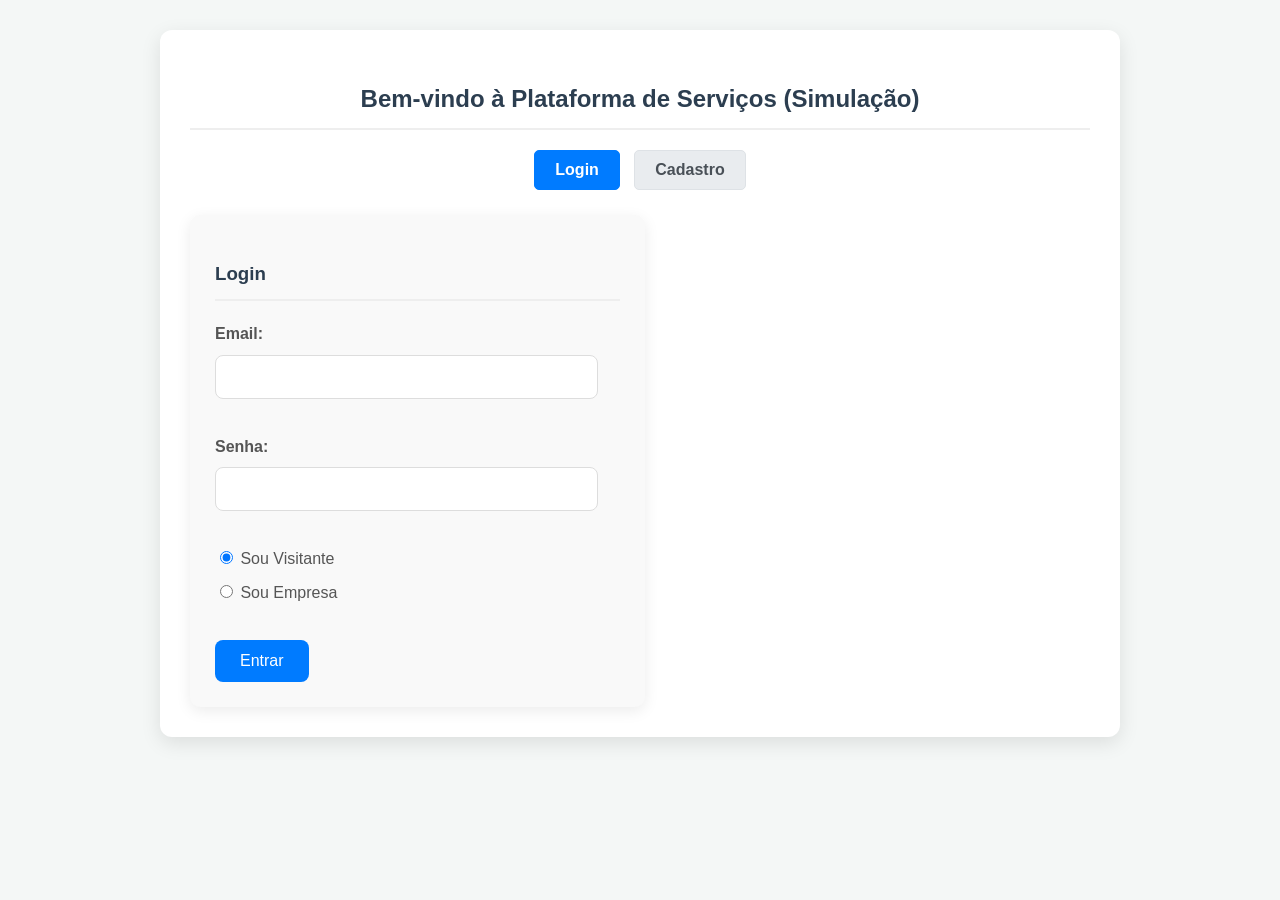
==== src/main/resources/static/index.html @ d0fb4146 "Initial commit: Anotaai System" ====
<!DOCTYPE html>
<html lang="pt-BR">
<head>
    <meta charset="UTF-8">
    <meta name="viewport" content="width=device-width, initial-scale=1.0">
    <title>Plataforma de Serviços (Simulação)</title>
    <link href="css/style2.css" rel="stylesheet" title="Estilos padrão">
</head>
<body>
<div id="authContainer" class="container">
    <h2>Bem-vindo à Plataforma de Serviços (Simulação)</h2>
    <div class="form-toggle">
        <button id="loginBtn" class="active" onclick="showForm('login')">Login</button>
        <button id="registerBtn" onclick="showForm('register')">Cadastro</button>
    </div>

    <div id="loginForm" class="form active">
        <h3>Login</h3>
        <div class="form-group">
            <label for="loginEmail">Email:</label>
            <input type="email" id="loginEmail" required>
        </div>
        <div class="form-group">
            <label for="loginSenha">Senha:</label>
            <input type="password" id="loginSenha" required>
        </div>
        <div class="form-group radio-group">
            <label><input type="radio" name="tipoLogin" value="visitante" checked> Sou Visitante</label>
            <label><input type="radio" name="tipoLogin" value="empresa"> Sou Empresa</label>
        </div>
        <button onclick="fazerLogin()">Entrar</button>
    </div>

    <div id="registerForm" class="form">
        <h3>Cadastro</h3>
        <div class="form-group">
            <label for="nome">Nome:</label>
            <input type="text" id="nome" required>
        </div>
        <div class="form-group">
            <label for="email">Email:</label>
            <input type="email" id="email" required>
        </div>
        <div class="form-group">
            <label for="senha">Senha:</label>
            <input type="password" id="senha" required>
        </div>
        <div class="form-group">
            <label for="confirmarSenha">Confirmar Senha:</label>
            <input type="password" id="confirmarSenha" required>
        </div>
        <div class="form-group radio-group">
            <label><input type="radio" name="tipoCadastro" value="visitante" checked onchange="toggleEmpresaCampos(false)"> Sou Visitante</label>
            <label><input type="radio" name="tipoCadastro" value="empresa" onchange="toggleEmpresaCampos(true)"> Sou Empresa</label>
        </div>
        <div id="empresaCampos" style="display: none;">
            <h4>Dados da Empresa</h4>
            <div class="form-group">
                <label for="nomeEmpresa">Nome da Empresa:</label>
                <input type="text" id="nomeEmpresa">
            </div>
            <div class="form-group">
                <label for="localizacao">Localização:</label>
                <input type="text" id="localizacao">
            </div>
            <div class="form-group">
                <label for="cadastroCNPJ">CNPJ:</label>
                <input type="text" id="cadastroCNPJ">
            </div>
            <div class="form-group">
                <label for="categoriaEmpresa">Categoria:</label>
                <select id="categoriaEmpresa">
                    <option value="">Selecione uma Categoria</option>
                    <option value="Construção">Construção</option>
                    <option value="Reformas">Reformas</option>
                    <option value="Elétrica">Elétrica</option>
                    <option value="Hidráulica">Hidráulica</option>
                    <option value="Pintura">Pintura</option>
                    <option value="Jardinagem">Jardinagem</option>
                    <option value="Limpeza">Limpeza</option>
                    <option value="Segurança">Segurança</option>
                    <option value="Informática">Informática</option>
                    <option value="Design">Design</option>
                    <option value="Consultoria">Consultoria</option>
                    <option value="Eventos">Eventos</option>
                    <option value="Automotivo">Automotivo</option>
                    <option value="Saúde e Bem-estar">Saúde e Bem-estar</option>
                    <option value="Educação">Educação</option>
                    <option value="Alimentos e Bebidas">Alimentos e Bebidas</option>
                    <option value="Moda e Beleza">Moda e Beleza</option>
                    <option value="Outros">Outros</option>
                </select>
            </div>
        </div>
        <button onclick="fazerCadastro()">Cadastrar</button>
    </div>
</div>

<div id="visitanteContainer" class="container" style="display: none;">
    <div class="dashboard-header">
        <h2 id="visitanteDashboardTitle">Dashboard do Visitante</h2>
        <button onclick="logout()">Sair</button>
    </div>
    <div class="dashboard-nav">
        <button class="active" onclick="showPage('exploreCompanies')">Explorar Empresas</button>
        <button onclick="showPage('visitorProfile')">Meu Perfil</button>
        <button onclick="showPage('visitorServicePublications')">Minhas Publicações de Serviço</button>
        <button onclick="showPage('visitorChats')">Meus Chats</button>
    </div>

    <div id="exploreCompanies" class="profile-page active">
        <h3>Explorar Empresas</h3>
        <div class="filter-section">
            <label for="filtroCategoria">Filtrar por Categoria:</label>
            <select id="filtroCategoria" onchange="filtrarEmpresas()">
                <option value="">Todas as Categorias</option>
                <option value="Construção">Construção</option>
                <option value="Reformas">Reformas</option>
                <option value="Elétrica">Elétrica</option>
                <option value="Hidráulica">Hidráulica</option>
                <option value="Pintura">Pintura</option>
                <option value="Jardinagem">Jardinagem</option>
                <option value="Limpeza">Limpeza</option>
                <option value="Segurança">Segurança</option>
                <option value="Informática">Informática</option>
                <option value="Design">Design</option>
                <option value="Consultoria">Consultoria</option>
                <option value="Eventos">Eventos</option>
                <option value="Automotivo">Automotivo</option>
                <option value="Saúde e Bem-estar">Saúde e Bem-estar</option>
                <option value="Educação">Educação</option>
                <option value="Alimentos e Bebidas">Alimentos e Bebidas</option>
                <option value="Moda e Beleza">Moda e Beleza</option>
                <option value="Outros">Outros</option>
            </select>
        </div>
        <div id="listaEmpresas">
        </div>
    </div>

    <div id="visitorProfile" class="profile-page">
        <h3>Meu Perfil</h3>
        <div class="profile-info">
            <img id="profileVisitorImage" class="profile-image-display" src="" alt="Foto de Perfil">
            <div class="form-group">
                <label for="uploadVisitorImage">Alterar Foto de Perfil:</label>
                <input type="file" id="uploadVisitorImage" accept="image/*" onchange="handleProfileImageUpload('uploadVisitorImage', 'profileVisitorImage', 'visitor')">
            </div>
            <p><strong>ID de Visitante:</strong> <span id="profileVisitorId"></span></p>
            <p><strong>Email:</strong> <span id="profileVisitorEmail"></span></p>
            <div class="form-group">
                <label for="editarNomeVisitante">Nome:</label>
                <input type="text" id="editarNomeVisitante">
            </div>
        </div>
        <button onclick="salvarVisitante()">Salvar Alterações</button>
    </div>

    <div id="visitorServicePublications" class="profile-page publications-section">
        <h3>Minhas Publicações de Serviço</h3>
        <button id="addPublicationBtn" onclick="openAddPublicationModal()">Adicionar Nova Publicação</button>
        <div id="visitorPublications">
        </div>
    </div>

    <div id="visitorChats" class="profile-page">
        <h3>Meus Chats</h3>
        <ul id="visitorChatList" class="chat-list">
        </ul>
    </div>
</div>

<div id="empresaContainer" class="container" style="display: none;">
    <div class="dashboard-header">
        <h2 id="empresaDashboardTitle">Dashboard da Empresa</h2>
        <button onclick="logout()">Sair</button>
    </div>
    <div class="dashboard-nav">
        <button class="active" onclick="showPage('companyProfile')">Meu Perfil da Empresa</button>
        <button onclick="showPage('companyServicePublications')">Minhas Publicações de Serviço</button>
        <button onclick="showPage('companyAllVisitorPublications')">Publicações de Visitantes</button>
        <button onclick="showPage('companyChats')">Meus Chats</button>
    </div>

    <div id="companyProfile" class="profile-page active">
        <h3>Meu Perfil da Empresa</h3>
        <div class="profile-info">
            <img id="profileCompanyProfileImage" class="profile-image-display" src="" alt="Foto de Perfil da Empresa">
            <div class="form-group">
                <label for="uploadCompanyProfileImage">Alterar Foto de Perfil:</label>
                <input type="file" id="uploadCompanyProfileImage" accept="image/*" onchange="handleProfileImageUpload('uploadCompanyProfileImage', 'profileCompanyProfileImage', 'company')">
            </div>
            <p><strong>ID da Empresa:</strong> <span id="profileCompanyId"></span></p>
            <p><strong>Email:</strong> <span id="profileCompanyEmail"></span></p>
            <div class="form-group">
                <label for="editarNomeEmpresa">Nome da Empresa:</label>
                <input type="text" id="editarNomeEmpresa">
            </div>
            <div class="form-group">
                <label for="editarLocalizacaoEmpresa">Localização:</label>
                <input type="text" id="editarLocalizacaoEmpresa">
            </div>
            <div class="form-group">
                <label for="editarCategoriaEmpresa">Categoria:</label>
                <select id="editarCategoriaEmpresa">
                    <option value="Construção">Construção</option>
                    <option value="Reformas">Reformas</option>
                    <option value="Elétrica">Elétrica</option>
                    <option value="Hidráulica">Hidráulica</option>
                    <option value="Pintura">Pintura</option>
                    <option value="Jardinagem">Jardinagem</option>
                    <option value="Limpeza">Limpeza</option>
                    <option value="Segurança">Segurança</option>
                    <option value="Informática">Informática</option>
                    <option value="Design">Design</option>
                    <option value="Consultoria">Consultoria</option>
                    <option value="Eventos">Eventos</option>
                    <option value="Automotivo">Automotivo</option>
                    <option value="Saúde e Bem-estar">Saúde e Bem-estar</option>
                    <option value="Educação">Educação</option>
                    <option value="Alimentos e Bebidas">Alimentos e Bebidas</option>
                    <option value="Moda e Beleza">Moda e Beleza</option>
                    <option value="Outros">Outros</option>
                </select>
            </div>
            <div class="form-group">
                <label for="descricaoEmpresa">Descrição:</label>
                <textarea id="descricaoEmpresa" rows="4" placeholder="Fale sobre sua empresa e os serviços que oferece..."></textarea>
            </div>
            <div class="form-group">
                <p><strong>Visualizações do Perfil:</strong> <span id="companyViewsCount">0</span></p>
            </div>
            <div class="form-group">
                <label for="imagensEmpresa">Imagens do Perfil (múltiplas):</label>
                <input type="file" id="imagensEmpresa" accept="image/*" multiple onchange="mostrarImagensEmpresa()">
                <div id="previewImagensEmpresa" class="image-gallery"></div>
            </div>
        </div>
        <button onclick="salvarEmpresa()">Salvar Alterações</button>
    </div>

    <div id="companyServicePublications" class="profile-page publications-section">
        <h3>Minhas Publicações de Serviço</h3>
        <button id="addCompanyPublicationBtn" onclick="openAddCompanyPublicationModal()">Adicionar Nova Publicação</button>
        <div id="companyPublications">
        </div>
    </div>

    <div id="companyAllVisitorPublications" class="profile-page publications-section">
        <h3>Publicações de Visitantes</h3>
        <div id="allVisitorPublicationsList">
            <p>Nenhuma publicação de visitante para exibir.</p>
        </div>
    </div>

    <div id="companyChats" class="profile-page">
        <h3>Meus Chats</h3>
        <ul id="companyChatList" class="chat-list">
        </ul>
    </div>
</div>

<div id="addPublicationModal" class="modal">
    <div class="modal-content">
        <span class="close-modal" onclick="closeModal('addPublicationModal')">&times;</span>
        <h3>Adicionar Nova Publicação de Serviço</h3>
        <div class="form-group">
            <label for="pubTitulo">Título:</label>
            <input type="text" id="pubTitulo" required>
        </div>
        <div class="form-group">
            <label for="pubDescricao">Descrição:</label>
            <textarea id="pubDescricao" rows="5" required></textarea>
        </div>
        <div class="form-group">
            <label for="pubImagens">Imagens (múltiplas):</label>
            <input type="file" id="pubImagens" accept="image/*" multiple onchange="mostrarImagensPublicacao()">
            <div id="previewPubImagens" class="image-gallery"></div>
        </div>
        <button onclick="adicionarPublicacao()">Publicar</button>
    </div>
</div>

<div id="addCompanyPublicationModal" class="modal">
    <div class="modal-content">
        <span class="close-modal" onclick="closeModal('addCompanyPublicationModal')">&times;</span>
        <h3>Adicionar Nova Publicação de Serviço (Empresa)</h3>
        <div class="form-group">
            <label for="companyPubTitulo">Título:</label>
            <input type="text" id="companyPubTitulo" required>
        </div>
        <div class="form-group">
            <label for="companyPubDescricao">Descrição:</label>
            <textarea id="companyPubDescricao" rows="5" required></textarea>
        </div>
        <div class="form-group">
            <label for="companyPubImagens">Imagens (múltiplas):</label>
            <input type="file" id="companyPubImagens" accept="image/*" multiple onchange="mostrarImagensCompanyPublication()">
            <div id="previewCompanyPubImagens" class="image-gallery"></div>
        </div>
        <button onclick="adicionarCompanyPublication()">Publicar</button>
    </div>
</div>

<div id="companyDetailsModal" class="modal">
    <div class="modal-content">
        <span class="close-modal" onclick="closeModal('companyDetailsModal')">&times;</span>
        <div id="modalCompanyContent"></div>
        <button onclick="startChatFromCompanyDetails()">Enviar Mensagem</button>
        <div id="companyPublicationsInModal" class="publications-section">
            <h4>Publicações desta Empresa:</h4>
            <div id="modalCompanyPublicationsList"></div>
        </div>
    </div>
</div>

<div id="visitorPublicationDetailsModal" class="modal">
    <div class="modal-content">
        <span class="close-modal" onclick="closeModal('visitorPublicationDetailsModal')">&times;</span>
        <div id="modalVisitorPublicationContent"></div>
        <button onclick="startChatFromVisitorPublication()">Entrar em Contato</button>
    </div>
</div>

<div id="chatOverlay" class="chat-overlay">
    <div class="chat-window">
        <div class="chat-header">
            <span id="chatWithUserName"></span>
            <button class="close-btn" onclick="closeChat()">&times;</button>
        </div>
        <div id="chatMessages" class="chat-messages">
        </div>
        <div class="chat-input-area">
            <input type="file" id="chatImageUpload" accept="image/*" onchange="handleImageSend()">
            <label for="chatImageUpload" class="file-label">&#128247;</label> <input type="text" id="chatMessageInput" placeholder="Digite sua mensagem...">
            <button onclick="sendMessage()">Enviar</button>
        </div>
    </div>
</div>

<script src="js/script2.js"></script>

</body>
</html>
---- src/main/resources/static/css/style2.css ----
/* Estilos gerais */
        body {
            font-family: 'Segoe UI', Tahoma, Geneva, Verdana, sans-serif;
            margin: 0;
            background-color: #f4f7f6;
            color: #333;
            line-height: 1.6;
        }

        .container {
            max-width: 900px;
            margin: 30px auto;
            background-color: #ffffff;
            padding: 30px;
            border-radius: 12px;
            box-shadow: 0 6px 20px rgba(0, 0, 0, 0.1);
            overflow: hidden;
        }

        h1, h2, h3, h4 {
            color: #2c3e50;
            margin-bottom: 20px;
            border-bottom: 2px solid #eee;
            padding-bottom: 10px;
        }

        button {
            background-color: #007bff;
            color: white;
            padding: 12px 25px;
            border: none;
            border-radius: 8px;
            cursor: pointer;
            font-size: 1em;
            transition: background-color 0.3s ease, transform 0.2s ease;
            margin-top: 15px;
            display: inline-block;
        }

        button:hover {
            background-color: #0056b3;
            transform: translateY(-2px);
        }

        input[type="text"],
        input[type="email"],
        input[type="password"],
        input[type="number"],
        textarea,
        select {
            width: calc(100% - 22px);
            padding: 12px;
            margin-bottom: 15px;
            border: 1px solid #ddd;
            border-radius: 8px;
            box-sizing: border-box;
            font-size: 1em;
            transition: border-color 0.3s ease;
        }

        input[type="text"]:focus,
        input[type="email"]:focus,
        input[type="password"]:focus,
        input[type="number"]:focus,
        textarea:focus,
        select:focus {
            border-color: #007bff;
            outline: none;
        }

        .form-group {
            margin-bottom: 20px;
        }

        .form-group label {
            display: block;
            margin-bottom: 8px;
            font-weight: bold;
            color: #555;
        }

        .radio-group label {
            margin-right: 20px;
            font-weight: normal;
        }

        /* Seções de autenticação */
        #authContainer {
            text-align: center;
        }

        .auth-forms {
            display: flex;
            justify-content: center;
            gap: 20px;
            margin-top: 20px;
            flex-wrap: wrap;
        }

        .form {
            background-color: #f9f9f9;
            padding: 25px;
            border-radius: 10px;
            box-shadow: 0 4px 15px rgba(0, 0, 0, 0.08);
            width: 45%;
            min-width: 300px;
            display: none;
            text-align: left;
        }

        .form.active {
            display: block;
        }

        .form-toggle {
            margin-bottom: 25px;
        }

        .form-toggle button {
            background-color: #e9ecef;
            color: #495057;
            padding: 10px 20px;
            border-radius: 5px;
            cursor: pointer;
            margin: 0 5px;
            transition: background-color 0.2s ease, color 0.2s ease;
            font-weight: bold;
            border: 1px solid #dee2e6;
            margin-top: 0;
        }

        .form-toggle button.active {
            background-color: #007bff;
            color: white;
            border-color: #007bff;
        }

        .form-toggle button:hover:not(.active) {
            background-color: #d3d3d3;
        }

        /* Dashboards */
        #visitanteContainer, #empresaContainer {
            display: none;
            padding: 20px;
            border: 1px solid #eee;
            border-radius: 10px;
            background-color: #fff;
            box-shadow: 0 2px 10px rgba(0,0,0,0.05);
        }

        .dashboard-header {
            display: flex;
            justify-content: space-between;
            align-items: center;
            margin-bottom: 30px;
            padding-bottom: 15px;
            border-bottom: 2px solid #f0f0f0;
        }

        .dashboard-header h2 {
            margin: 0;
            color: #2c3e50;
            flex-grow: 1;
        }

        .dashboard-nav {
            margin-bottom: 20px;
            border-bottom: 1px solid #eee;
            padding-bottom: 10px;
        }

        .dashboard-nav button {
            background-color: #e9ecef;
            color: #495057;
            border: none;
            padding: 10px 20px;
            border-radius: 5px;
            cursor: pointer;
            margin-right: 10px;
            transition: background-color 0.3s ease;
            margin-top: 0;
        }

        .dashboard-nav button.active {
            background-color: #007bff;
            color: white;
        }

        .dashboard-nav button:hover:not(.active) {
            background-color: #dee2e6;
        }

        .profile-page {
            display: none;
            padding-top: 20px;
        }

        .profile-page.active {
            display: block;
        }

        .profile-info p {
            margin-bottom: 10px;
            font-size: 1.1em;
        }

        .profile-info strong {
            color: #444;
        }

        .image-gallery {
            display: flex;
            flex-wrap: wrap;
            gap: 10px;
            margin-top: 15px;
            border: 1px dashed #ccc;
            padding: 10px;
            border-radius: 8px;
            min-height: 80px;
            align-items: center;
            justify-content: center;
        }

        .image-gallery img {
            max-width: 120px;
            max-height: 120px;
            border-radius: 5px;
            object-fit: cover;
            border: 1px solid #ddd;
            box-shadow: 0 2px 5px rgba(0,0,0,0.1);
        }

        /* Profile Image Styles */
        .profile-image-display {
            width: 150px;
            height: 150px;
            border-radius: 50%;
            object-fit: cover;
            margin: 0 auto 20px auto;
            display: block;
            border: 3px solid #007bff;
            box-shadow: 0 4px 10px rgba(0, 0, 0, 0.1);
        }

        /* Seção de exploração de empresas */
        #exploreCompanies .company-card {
            background-color: #fdfdfd;
            border: 1px solid #e0e0e0;
            border-radius: 10px;
            padding: 20px;
            margin-bottom: 20px;
            box-shadow: 0 2px 8px rgba(0,0,0,0.05);
            transition: transform 0.2s ease, box-shadow 0.2s ease;
        }

        #exploreCompanies .company-card:hover {
            transform: translateY(-3px);
            box-shadow: 0 4px 15px rgba(0,0,0,0.1);
        }

        #exploreCompanies .company-card h3 {
            color: #007bff;
            margin-top: 0;
            margin-bottom: 10px;
            border-bottom: none;
            padding-bottom: 0;
        }

        #exploreCompanies .company-card p {
            margin-bottom: 5px;
        }

        .filter-section {
            margin-bottom: 25px;
            padding: 15px;
            background-color: #f0f8ff;
            border-radius: 10px;
            border: 1px solid #e0f2ff;
        }

        .filter-section label {
            font-weight: bold;
            color: #0056b3;
            margin-right: 10px;
        }

        .filter-section select {
            width: auto;
            padding: 8px 12px;
            border-radius: 5px;
            border: 1px solid #a8d9ff;
        }

        /* Modal */
        .modal {
            display: none;
            position: fixed;
            z-index: 1000;
            left: 0;
            top: 0;
            width: 100%;
            height: 100%;
            overflow: auto;
            background-color: rgba(0,0,0,0.6);
            justify-content: center;
            align-items: center;
            padding: 20px;
            box-sizing: border-box;
        }

        .modal-content {
            background-color: #fefefe;
            padding: 30px;
            border-radius: 12px;
            box-shadow: 0 8px 30px rgba(0,0,0,0.2);
            width: 90%;
            max-width: 700px;
            position: relative;
            animation: fadeIn 0.3s ease-out;
            max-height: 90vh;
            overflow-y: auto;
        }

        @keyframes fadeIn {
            from { opacity: 0; transform: translateY(-20px); }
            to { opacity: 1; transform: translateY(0); }
        }

        .close-modal {
            color: #aaa;
            position: absolute;
            top: 15px;
            right: 25px;
            font-size: 35px;
            font-weight: bold;
            cursor: pointer;
            transition: color 0.3s ease;
        }

        .close-modal:hover,
        .close-modal:focus {
            color: #333;
        }

        .modal-content h3 {
            color: #007bff;
            margin-top: 0;
        }

        .modal .image-gallery img {
            max-width: 150px;
            max-height: 150px;
        }

        /* Publicações de Serviço */
        .publications-section {
            margin-top: 30px;
            border-top: 1px dashed #ccc;
            padding-top: 20px;
        }

        #addPublicationBtn, #addCompanyPublicationBtn {
            background-color: #28a745;
            margin-bottom: 20px;
        }
        #addPublicationBtn:hover, #addCompanyPublicationBtn:hover {
            background-color: #218838;
        }

        .publication-entry {
            background-color: #fdfdfd;
            border: 1px solid #e0e0e0;
            border-radius: 10px;
            padding: 20px;
            margin-bottom: 20px;
            box-shadow: 0 2px 8px rgba(0,0,0,0.05);
        }

        .publication-entry h4 {
            color: #007bff;
            margin-top: 0;
            margin-bottom: 10px;
            border-bottom: none;
            padding-bottom: 0;
        }

        .publication-entry .meta {
            font-size: 0.9em;
            color: #777;
            margin-bottom: 15px;
        }

        .publication-entry .image-gallery {
            border: 1px dashed #aed6f1;
            background-color: #e6f7ff;
        }

        /* Chat Overlay */
        .chat-overlay {
            display: none;
            position: fixed;
            top: 0;
            left: 0;
            width: 100%;
            height: 100%;
            background-color: rgba(0, 0, 0, 0.5);
            justify-content: center;
            align-items: center;
            z-index: 1001;
        }

        .chat-window {
            background-color: #fff;
            border-radius: 10px;
            box-shadow: 0 5px 15px rgba(0, 0, 0, 0.3);
            width: 90%;
            max-width: 500px;
            height: 70vh;
            display: flex;
            flex-direction: column;
            overflow: hidden;
        }

        .chat-header {
            background-color: #007bff;
            color: white;
            padding: 15px;
            border-top-left-radius: 10px;
            border-top-right-radius: 10px;
            display: flex;
            justify-content: space-between;
            align-items: center;
            font-size: 1.2em;
            font-weight: bold;
        }

        .chat-header .close-btn {
            background: none;
            border: none;
            color: white;
            font-size: 1.8em;
            cursor: pointer;
            padding: 0;
            margin-top: 0;
            width: auto;
            height: auto;
            line-height: 1;
        }

        .chat-messages {
            flex-grow: 1;
            padding: 15px;
            overflow-y: auto;
            background-color: #e5ddd5;
            display: flex;
            flex-direction: column;
        }

        .chat-messages .message {
            background-color: #ffffff;
            border-radius: 10px;
            padding: 10px 15px;
            margin-bottom: 10px;
            max-width: 75%;
            word-wrap: break-word;
            box-shadow: 0 1px 2px rgba(0, 0, 0, 0.1);
            position: relative;
            font-size: 0.95em;
        }

        .chat-messages .message.sent {
            background-color: #dcf8c6;
            align-self: flex-end;
        }

        .chat-messages .message.received {
            background-color: #fff;
            align-self: flex-start;
        }

        .chat-messages .message .sender-name {
            font-weight: bold;
            color: #0056b3;
            display: block;
            margin-bottom: 5px;
        }

        .chat-messages .message .message-text {
            display: block;
        }

        .chat-messages .message .timestamp {
            font-size: 0.75em;
            color: #888;
            margin-top: 5px;
            display: block;
            text-align: right;
        }

        .chat-messages .message img {
            max-width: 100%;
            height: auto;
            border-radius: 5px;
            margin-top: 5px;
            display: block;
        }

        .chat-input-area {
            display: flex;
            padding: 15px;
            gap: 10px;
            background-color: #fff;
            border-bottom-left-radius: 10px;
            border-bottom-right-radius: 10px;
            align-items: center;
        }

        .chat-input-area input[type="text"] {
            flex-grow: 1;
            margin-bottom: 0;
            padding: 10px;
            border-radius: 20px;
            border: 1px solid #ccc;
        }
        .chat-input-area input[type="file"] {
            display: none;
        }
        .chat-input-area label.file-label {
            background-color: #007bff;
            color: white;
            padding: 10px 12px;
            border-radius: 50%;
            cursor: pointer;
            font-size: 1.2em;
            display: flex;
            align-items: center;
            justify-content: center;
            width: 40px;
            height: 40px;
            transition: background-color 0.2s ease;
        }
        .chat-input-area label.file-label:hover {
            background-color: #0056b3;
        }

        .chat-input-area button {
            width: auto;
            padding: 10px 20px;
            margin-top: 0;
            border-radius: 20px;
            background-color: #28a745;
            font-size: 1em;
        }
        .chat-input-area button:hover {
            background-color: #218838;
        }

        /* Lista de Chats */
        .chat-list {
            list-style: none;
            padding: 0;
        }

        .chat-list-item {
            display: flex;
            justify-content: space-between;
            align-items: center;
            padding: 15px;
            border-bottom: 1px solid #eee;
            cursor: pointer;
            background-color: #f9f9f9;
            margin-bottom: 8px;
            border-radius: 8px;
            transition: background-color 0.2s ease;
        }

        .chat-list-item:hover {
            background-color: #f0f0f0;
        }

        .chat-list-item .chat-info {
            display: flex;
            align-items: center;
            flex-grow: 1;
        }

        .chat-list-item .chat-info img {
            width: 50px;
            height: 50px;
            border-radius: 50%;
            object-fit: cover;
            margin-right: 15px;
            border: 1px solid #ddd;
        }

        .chat-list-item .chat-info div {
            flex-grow: 1;
        }

        .chat-list-item .chat-info h4 {
            margin: 0;
            color: #007bff;
            border-bottom: none;
            padding-bottom: 0;
        }

        .chat-list-item .chat-info p {
            margin: 5px 0 0;
            font-size: 0.9em;
            color: #666;
        }

        .chat-list-item .chat-actions button {
            margin-left: 10px;
            margin-top: 0;
            padding: 8px 15px;
            font-size: 0.9em;
            border-radius: 5px;
        }

        .chat-list-item .unread-count {
            background-color: #ff4d4f;
            color: white;
            font-size: 0.8em;
            padding: 4px 8px;
            border-radius: 12px;
            margin-left: 15px;
        }
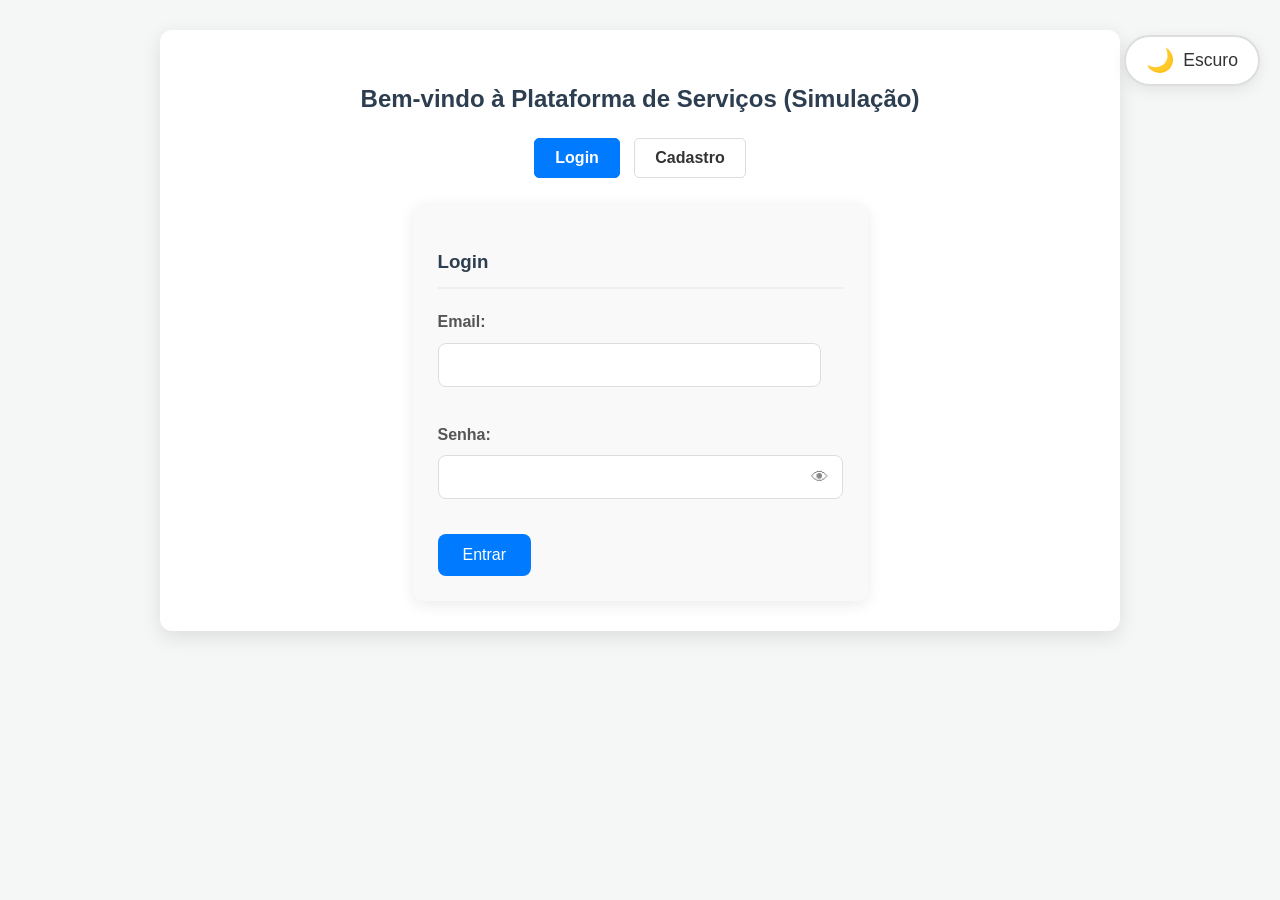
==== commit 6b36f7d4: "feat: v2.0 - dual-database, exception handling, dark/light theme, automation scripts, test suite - S" ====
--- a/src/main/resources/static/index.html
+++ b/src/main/resources/static/index.html
@@ -7,6 +7,12 @@
     <link href="css/style2.css" rel="stylesheet" title="Estilos padrão">
 </head>
 <body>
+<!-- Botão de Alternância de Tema -->
+<button id="themeToggle" class="theme-toggle" onclick="toggleTheme()" aria-label="Alternar tema">
+    <span class="icon" id="themeIcon">🌙</span>
+    <span id="themeText">Escuro</span>
+</button>
+
 <div id="authContainer" class="container">
     <h2>Bem-vindo à Plataforma de Serviços (Simulação)</h2>
     <div class="form-toggle">
@@ -18,54 +24,75 @@
         <h3>Login</h3>
         <div class="form-group">
             <label for="loginEmail">Email:</label>
-            <input type="email" id="loginEmail" required>
+            <input type="email" id="loginEmail" required autocomplete="email">
+            <span class="error-message" id="loginEmailError"></span>
         </div>
         <div class="form-group">
             <label for="loginSenha">Senha:</label>
-            <input type="password" id="loginSenha" required>
-        </div>
-        <div class="form-group radio-group">
-            <label><input type="radio" name="tipoLogin" value="visitante" checked> Sou Visitante</label>
-            <label><input type="radio" name="tipoLogin" value="empresa"> Sou Empresa</label>
-        </div>
-        <button onclick="fazerLogin()">Entrar</button>
+            <div class="password-wrapper">
+                <input type="password" id="loginSenha" required autocomplete="current-password">
+                <button type="button" class="password-toggle" onclick="togglePassword('loginSenha', this)" tabindex="-1" aria-label="Mostrar senha">👁</button>
+            </div>
+            <span class="error-message" id="loginSenhaError"></span>
+        </div>
+        <button onclick="fazerLogin()">
+            <span class="btn-text">Entrar</span>
+            <span class="btn-spinner"></span>
+        </button>
     </div>
 
     <div id="registerForm" class="form">
         <h3>Cadastro</h3>
+        <div class="form-group toggle-group" id="cadastroTipoToggle">
+            <label class="toggle-pill active">
+                <input type="radio" name="tipoCadastro" value="visitante" checked onchange="toggleEmpresaCampos(false)"> Sou Visitante
+            </label>
+            <label class="toggle-pill">
+                <input type="radio" name="tipoCadastro" value="empresa" onchange="toggleEmpresaCampos(true)"> Sou Empresa
+            </label>
+        </div>
         <div class="form-group">
             <label for="nome">Nome:</label>
-            <input type="text" id="nome" required>
+            <input type="text" id="nome" required autocomplete="name">
+            <span class="error-message" id="nomeError"></span>
         </div>
         <div class="form-group">
             <label for="email">Email:</label>
-            <input type="email" id="email" required>
+            <input type="email" id="email" required autocomplete="email">
+            <span class="error-message" id="emailError"></span>
         </div>
         <div class="form-group">
             <label for="senha">Senha:</label>
-            <input type="password" id="senha" required>
+            <div class="password-wrapper">
+                <input type="password" id="senha" required autocomplete="new-password">
+                <button type="button" class="password-toggle" onclick="togglePassword('senha', this)" tabindex="-1" aria-label="Mostrar senha">👁</button>
+            </div>
+            <span class="error-message" id="senhaError"></span>
         </div>
         <div class="form-group">
             <label for="confirmarSenha">Confirmar Senha:</label>
-            <input type="password" id="confirmarSenha" required>
-        </div>
-        <div class="form-group radio-group">
-            <label><input type="radio" name="tipoCadastro" value="visitante" checked onchange="toggleEmpresaCampos(false)"> Sou Visitante</label>
-            <label><input type="radio" name="tipoCadastro" value="empresa" onchange="toggleEmpresaCampos(true)"> Sou Empresa</label>
+            <div class="password-wrapper">
+                <input type="password" id="confirmarSenha" required autocomplete="new-password">
+                <button type="button" class="password-toggle" onclick="togglePassword('confirmarSenha', this)" tabindex="-1" aria-label="Mostrar senha">👁</button>
+            </div>
+            <span class="error-message" id="confirmarSenhaError"></span>
         </div>
         <div id="empresaCampos" style="display: none;">
             <h4>Dados da Empresa</h4>
             <div class="form-group">
                 <label for="nomeEmpresa">Nome da Empresa:</label>
                 <input type="text" id="nomeEmpresa">
+                <span class="error-message" id="nomeEmpresaError"></span>
             </div>
             <div class="form-group">
                 <label for="localizacao">Localização:</label>
                 <input type="text" id="localizacao">
+                <span class="error-message" id="localizacaoError"></span>
             </div>
             <div class="form-group">
                 <label for="cadastroCNPJ">CNPJ:</label>
-                <input type="text" id="cadastroCNPJ">
+                <input type="text" id="cadastroCNPJ" placeholder="00.000.000/0000-00" maxlength="18">
+                <span class="error-message" id="cadastroCNPJError"></span>
             </div>
             <div class="form-group">
                 <label for="categoriaEmpresa">Categoria:</label>
@@ -90,9 +117,13 @@
                     <option value="Moda e Beleza">Moda e Beleza</option>
                     <option value="Outros">Outros</option>
                 </select>
-            </div>
-        </div>
-        <button onclick="fazerCadastro()">Cadastrar</button>
+                <span class="error-message" id="categoriaEmpresaError"></span>
+            </div>
+        </div>
+        <button onclick="fazerCadastro()">
+            <span class="btn-text">Cadastrar</span>
+            <span class="btn-spinner"></span>
+        </button>
     </div>
 </div>
 
@@ -338,6 +369,7 @@
     </div>
 </div>
 
+<script src="js/theme.js"></script>
 <script src="js/script2.js"></script>
 
 </body>
--- a/src/main/resources/static/css/style2.css
+++ b/src/main/resources/static/css/style2.css
@@ -1,31 +1,128 @@
+/* ==========================================
+   VARIÁVEIS CSS PARA TEMA CLARO E ESCURO
+   ========================================== */
+
+:root {
+    /* Cores de fundo */
+    --bg-primary: #f4f7f6;
+    --bg-secondary: #ffffff;
+    --bg-tertiary: #f9f9f9;
+    --bg-card: #fdfdfd;
+    --bg-input: #ffffff;
+    --bg-modal: #fefefe;
+    --bg-chat: #e5ddd5;
+    --bg-chat-sent: #dcf8c6;
+    --bg-chat-received: #ffffff;
+    
+    /* Cores de texto */
+    --text-primary: #333;
+    --text-secondary: #555;
+    --text-tertiary: #777;
+    --text-heading: #2c3e50;
+    --text-muted: #888;
+    
+    /* Cores de borda */
+    --border-light: #eee;
+    --border-medium: #ddd;
+    --border-dark: #e0e0e0;
+    --border-input: #ccc;
+    
+    /* Cores de ação */
+    --color-primary: #007bff;
+    --color-primary-hover: #0056b3;
+    --color-success: #28a745;
+    --color-success-hover: #218838;
+    --color-danger: #dc3545;
+    --color-neutral: #6c757d;
+    
+    /* Cores de destaque */
+    --color-link: #007bff;
+    --color-filter-bg: #f0f8ff;
+    --color-filter-border: #e0f2ff;
+    --color-filter-text: #0056b3;
+    
+    /* Sombras */
+    --shadow-sm: 0 2px 8px rgba(0,0,0,0.05);
+    --shadow-md: 0 4px 15px rgba(0,0,0,0.08);
+    --shadow-lg: 0 6px 20px rgba(0,0,0,0.1);
+    --shadow-xl: 0 8px 30px rgba(0,0,0,0.2);
+}
+
+[data-theme='dark'] {
+    /* Cores de fundo */
+    --bg-primary: #1a1a1a;
+    --bg-secondary: #2d2d2d;
+    --bg-tertiary: #242424;
+    --bg-card: #2d2d2d;
+    --bg-input: #3a3a3a;
+    --bg-modal: #2d2d2d;
+    --bg-chat: #1e1e1e;
+    --bg-chat-sent: #005c4b;
+    --bg-chat-received: #2d2d2d;
+    
+    /* Cores de texto */
+    --text-primary: #e0e0e0;
+    --text-secondary: #b0b0b0;
+    --text-tertiary: #999;
+    --text-heading: #f0f0f0;
+    --text-muted: #888;
+    
+    /* Cores de borda */
+    --border-light: #404040;
+    --border-medium: #505050;
+    --border-dark: #3a3a3a;
+    --border-input: #505050;
+    
+    /* Cores de ação (mantém as mesmas para consistência) */
+    --color-primary: #0d6efd;
+    --color-primary-hover: #0a58ca;
+    --color-success: #198754;
+    --color-success-hover: #157347;
+    --color-danger: #dc3545;
+    --color-neutral: #6c757d;
+    
+    /* Cores de destaque */
+    --color-link: #4dabf7;
+    --color-filter-bg: #1e2936;
+    --color-filter-border: #2c3e50;
+    --color-filter-text: #4dabf7;
+    
+    /* Sombras */
+    --shadow-sm: 0 2px 8px rgba(0,0,0,0.3);
+    --shadow-md: 0 4px 15px rgba(0,0,0,0.4);
+    --shadow-lg: 0 6px 20px rgba(0,0,0,0.5);
+    --shadow-xl: 0 8px 30px rgba(0,0,0,0.6);
+}
+
 /* Estilos gerais */
         body {
             font-family: 'Segoe UI', Tahoma, Geneva, Verdana, sans-serif;
             margin: 0;
-            background-color: #f4f7f6;
-            color: #333;
+            background-color: var(--bg-primary);
+            color: var(--text-primary);
             line-height: 1.6;
+            transition: background-color 0.3s ease, color 0.3s ease;
         }
 
         .container {
             max-width: 900px;
             margin: 30px auto;
-            background-color: #ffffff;
+            background-color: var(--bg-secondary);
             padding: 30px;
             border-radius: 12px;
-            box-shadow: 0 6px 20px rgba(0, 0, 0, 0.1);
+            box-shadow: var(--shadow-lg);
             overflow: hidden;
         }
 
         h1, h2, h3, h4 {
-            color: #2c3e50;
+            color: var(--text-heading);
             margin-bottom: 20px;
-            border-bottom: 2px solid #eee;
+            border-bottom: 2px solid var(--border-light);
             padding-bottom: 10px;
         }
 
         button {
-            background-color: #007bff;
+            background-color: var(--color-primary);
             color: white;
             padding: 12px 25px;
             border: none;
@@ -38,7 +135,7 @@
         }
 
         button:hover {
-            background-color: #0056b3;
+            background-color: var(--color-primary-hover);
             transform: translateY(-2px);
         }
 
@@ -51,11 +148,13 @@
             width: calc(100% - 22px);
             padding: 12px;
             margin-bottom: 15px;
-            border: 1px solid #ddd;
+            border: 1px solid var(--border-medium);
             border-radius: 8px;
             box-sizing: border-box;
             font-size: 1em;
             transition: border-color 0.3s ease;
+            background-color: var(--bg-input);
+            color: var(--text-primary);
         }
 
         input[type="text"]:focus,
@@ -64,7 +163,7 @@
         input[type="number"]:focus,
         textarea:focus,
         select:focus {
-            border-color: #007bff;
+            border-color: var(--color-primary);
             outline: none;
         }
 
@@ -76,7 +175,7 @@
             display: block;
             margin-bottom: 8px;
             font-weight: bold;
-            color: #555;
+            color: var(--text-secondary);
         }
 
         .radio-group label {
@@ -86,7 +185,9 @@
 
         /* Seções de autenticação */
         #authContainer {
-            text-align: center;
+            display: flex;
+            flex-direction: column;
+            align-items: center;
         }
 
         .auth-forms {
@@ -98,14 +199,16 @@
         }
 
         .form {
-            background-color: #f9f9f9;
+            background-color: var(--bg-tertiary);
             padding: 25px;
             border-radius: 10px;
-            box-shadow: 0 4px 15px rgba(0, 0, 0, 0.08);
+            box-shadow: var(--shadow-md);
             width: 45%;
-            min-width: 300px;
+            min-width: 340px;
+            max-width: 480px;
             display: none;
             text-align: left;
+            margin: 0 auto;
         }
 
         .form.active {
@@ -117,36 +220,36 @@
         }
 
         .form-toggle button {
-            background-color: #e9ecef;
-            color: #495057;
+            background-color: var(--bg-input);
+            color: var(--text-primary);
             padding: 10px 20px;
             border-radius: 5px;
             cursor: pointer;
             margin: 0 5px;
             transition: background-color 0.2s ease, color 0.2s ease;
             font-weight: bold;
-            border: 1px solid #dee2e6;
+            border: 1px solid var(--border-medium);
             margin-top: 0;
         }
 
         .form-toggle button.active {
-            background-color: #007bff;
+            background-color: var(--color-primary);
             color: white;
-            border-color: #007bff;
+            border-color: var(--color-primary);
         }
 
         .form-toggle button:hover:not(.active) {
-            background-color: #d3d3d3;
+            background-color: var(--border-light);
         }
 
         /* Dashboards */
         #visitanteContainer, #empresaContainer {
             display: none;
             padding: 20px;
-            border: 1px solid #eee;
+            border: 1px solid var(--border-light);
             border-radius: 10px;
-            background-color: #fff;
-            box-shadow: 0 2px 10px rgba(0,0,0,0.05);
+            background-color: var(--bg-secondary);
+            box-shadow: var(--shadow-sm);
         }
 
         .dashboard-header {
@@ -155,24 +258,24 @@
             align-items: center;
             margin-bottom: 30px;
             padding-bottom: 15px;
-            border-bottom: 2px solid #f0f0f0;
+            border-bottom: 2px solid var(--border-light);
         }
 
         .dashboard-header h2 {
             margin: 0;
-            color: #2c3e50;
+            color: var(--text-heading);
             flex-grow: 1;
         }
 
         .dashboard-nav {
             margin-bottom: 20px;
-            border-bottom: 1px solid #eee;
+            border-bottom: 1px solid var(--border-light);
             padding-bottom: 10px;
         }
 
         .dashboard-nav button {
-            background-color: #e9ecef;
-            color: #495057;
+            background-color: var(--bg-input);
+            color: var(--text-primary);
             border: none;
             padding: 10px 20px;
             border-radius: 5px;
@@ -183,12 +286,12 @@
         }
 
         .dashboard-nav button.active {
-            background-color: #007bff;
+            background-color: var(--color-primary);
             color: white;
         }
 
         .dashboard-nav button:hover:not(.active) {
-            background-color: #dee2e6;
+            background-color: var(--border-light);
         }
 
         .profile-page {
@@ -206,7 +309,7 @@
         }
 
         .profile-info strong {
-            color: #444;
+            color: var(--text-secondary);
         }
 
         .image-gallery {
@@ -214,12 +317,13 @@
             flex-wrap: wrap;
             gap: 10px;
             margin-top: 15px;
-            border: 1px dashed #ccc;
+            border: 1px dashed var(--border-input);
             padding: 10px;
             border-radius: 8px;
             min-height: 80px;
             align-items: center;
             justify-content: center;
+            background-color: var(--bg-tertiary);
         }
 
         .image-gallery img {
@@ -227,8 +331,8 @@
             max-height: 120px;
             border-radius: 5px;
             object-fit: cover;
-            border: 1px solid #ddd;
-            box-shadow: 0 2px 5px rgba(0,0,0,0.1);
+            border: 1px solid var(--border-medium);
+            box-shadow: var(--shadow-sm);
         }
 
         /* Profile Image Styles */
@@ -239,28 +343,28 @@
             object-fit: cover;
             margin: 0 auto 20px auto;
             display: block;
-            border: 3px solid #007bff;
-            box-shadow: 0 4px 10px rgba(0, 0, 0, 0.1);
+            border: 3px solid var(--color-primary);
+            box-shadow: var(--shadow-md);
         }
 
         /* Seção de exploração de empresas */
         #exploreCompanies .company-card {
-            background-color: #fdfdfd;
-            border: 1px solid #e0e0e0;
+            background-color: var(--bg-card);
+            border: 1px solid var(--border-dark);
             border-radius: 10px;
             padding: 20px;
             margin-bottom: 20px;
-            box-shadow: 0 2px 8px rgba(0,0,0,0.05);
+            box-shadow: var(--shadow-sm);
             transition: transform 0.2s ease, box-shadow 0.2s ease;
         }
 
         #exploreCompanies .company-card:hover {
             transform: translateY(-3px);
-            box-shadow: 0 4px 15px rgba(0,0,0,0.1);
+            box-shadow: var(--shadow-md);
         }
 
         #exploreCompanies .company-card h3 {
-            color: #007bff;
+            color: var(--color-link);
             margin-top: 0;
             margin-bottom: 10px;
             border-bottom: none;
@@ -274,14 +378,14 @@
         .filter-section {
             margin-bottom: 25px;
             padding: 15px;
-            background-color: #f0f8ff;
+            background-color: var(--color-filter-bg);
             border-radius: 10px;
-            border: 1px solid #e0f2ff;
+            border: 1px solid var(--color-filter-border);
         }
 
         .filter-section label {
             font-weight: bold;
-            color: #0056b3;
+            color: var(--color-filter-text);
             margin-right: 10px;
         }
 
@@ -289,7 +393,7 @@
             width: auto;
             padding: 8px 12px;
             border-radius: 5px;
-            border: 1px solid #a8d9ff;
+            border: 1px solid var(--color-filter-border);
         }
 
         /* Modal */
@@ -310,10 +414,10 @@
         }
 
         .modal-content {
-            background-color: #fefefe;
+            background-color: var(--bg-modal);
             padding: 30px;
             border-radius: 12px;
-            box-shadow: 0 8px 30px rgba(0,0,0,0.2);
+            box-shadow: var(--shadow-xl);
             width: 90%;
             max-width: 700px;
             position: relative;
@@ -328,7 +432,7 @@
         }
 
         .close-modal {
-            color: #aaa;
+            color: var(--text-muted);
             position: absolute;
             top: 15px;
             right: 25px;
@@ -340,11 +444,11 @@
 
         .close-modal:hover,
         .close-modal:focus {
-            color: #333;
+            color: var(--text-primary);
         }
 
         .modal-content h3 {
-            color: #007bff;
+            color: var(--color-link);
             margin-top: 0;
         }
 
@@ -361,24 +465,24 @@
         }
 
         #addPublicationBtn, #addCompanyPublicationBtn {
-            background-color: #28a745;
+            background-color: var(--color-success);
             margin-bottom: 20px;
         }
         #addPublicationBtn:hover, #addCompanyPublicationBtn:hover {
-            background-color: #218838;
+            background-color: var(--color-success-hover);
         }
 
         .publication-entry {
-            background-color: #fdfdfd;
-            border: 1px solid #e0e0e0;
+            background-color: var(--bg-card);
+            border: 1px solid var(--border-dark);
             border-radius: 10px;
             padding: 20px;
             margin-bottom: 20px;
-            box-shadow: 0 2px 8px rgba(0,0,0,0.05);
+            box-shadow: var(--shadow-sm);
         }
 
         .publication-entry h4 {
-            color: #007bff;
+            color: var(--color-link);
             margin-top: 0;
             margin-bottom: 10px;
             border-bottom: none;
@@ -387,13 +491,13 @@
 
         .publication-entry .meta {
             font-size: 0.9em;
-            color: #777;
+            color: var(--text-tertiary);
             margin-bottom: 15px;
         }
 
         .publication-entry .image-gallery {
-            border: 1px dashed #aed6f1;
-            background-color: #e6f7ff;
+            border: 1px dashed var(--border-medium);
+            background-color: var(--bg-tertiary);
         }
 
         /* Chat Overlay */
@@ -411,9 +515,9 @@
         }
 
         .chat-window {
-            background-color: #fff;
+            background-color: var(--bg-secondary);
             border-radius: 10px;
-            box-shadow: 0 5px 15px rgba(0, 0, 0, 0.3);
+            box-shadow: var(--shadow-xl);
             width: 90%;
             max-width: 500px;
             height: 70vh;
@@ -423,7 +527,7 @@
         }
 
         .chat-header {
-            background-color: #007bff;
+            background-color: var(--color-primary);
             color: white;
             padding: 15px;
             border-top-left-radius: 10px;
@@ -452,36 +556,36 @@
             flex-grow: 1;
             padding: 15px;
             overflow-y: auto;
-            background-color: #e5ddd5;
+            background-color: var(--bg-chat);
             display: flex;
             flex-direction: column;
         }
 
         .chat-messages .message {
-            background-color: #ffffff;
+            background-color: var(--bg-chat-received);
             border-radius: 10px;
             padding: 10px 15px;
             margin-bottom: 10px;
             max-width: 75%;
             word-wrap: break-word;
-            box-shadow: 0 1px 2px rgba(0, 0, 0, 0.1);
+            box-shadow: var(--shadow-sm);
             position: relative;
             font-size: 0.95em;
         }
 
         .chat-messages .message.sent {
-            background-color: #dcf8c6;
+            background-color: var(--bg-chat-sent);
             align-self: flex-end;
         }
 
         .chat-messages .message.received {
-            background-color: #fff;
+            background-color: var(--bg-chat-received);
             align-self: flex-start;
         }
 
         .chat-messages .message .sender-name {
             font-weight: bold;
-            color: #0056b3;
+            color: var(--color-primary-hover);
             display: block;
             margin-bottom: 5px;
         }
@@ -510,7 +614,7 @@
             display: flex;
             padding: 15px;
             gap: 10px;
-            background-color: #fff;
+            background-color: var(--bg-secondary);
             border-bottom-left-radius: 10px;
             border-bottom-right-radius: 10px;
             align-items: center;
@@ -521,13 +625,13 @@
             margin-bottom: 0;
             padding: 10px;
             border-radius: 20px;
-            border: 1px solid #ccc;
+            border: 1px solid var(--border-input);
         }
         .chat-input-area input[type="file"] {
             display: none;
         }
         .chat-input-area label.file-label {
-            background-color: #007bff;
+            background-color: var(--color-primary);
             color: white;
             padding: 10px 12px;
             border-radius: 50%;
@@ -541,7 +645,7 @@
             transition: background-color 0.2s ease;
         }
         .chat-input-area label.file-label:hover {
-            background-color: #0056b3;
+            background-color: var(--color-primary-hover);
         }
 
         .chat-input-area button {
@@ -549,11 +653,11 @@
             padding: 10px 20px;
             margin-top: 0;
             border-radius: 20px;
-            background-color: #28a745;
+            background-color: var(--color-success);
             font-size: 1em;
         }
         .chat-input-area button:hover {
-            background-color: #218838;
+            background-color: var(--color-success-hover);
         }
 
         /* Lista de Chats */
@@ -567,16 +671,16 @@
             justify-content: space-between;
             align-items: center;
             padding: 15px;
-            border-bottom: 1px solid #eee;
+            border-bottom: 1px solid var(--border-light);
             cursor: pointer;
-            background-color: #f9f9f9;
+            background-color: var(--bg-tertiary);
             margin-bottom: 8px;
             border-radius: 8px;
             transition: background-color 0.2s ease;
         }
 
         .chat-list-item:hover {
-            background-color: #f0f0f0;
+            background-color: var(--bg-input);
         }
 
         .chat-list-item .chat-info {
@@ -591,7 +695,7 @@
             border-radius: 50%;
             object-fit: cover;
             margin-right: 15px;
-            border: 1px solid #ddd;
+            border: 1px solid var(--border-medium);
         }
 
         .chat-list-item .chat-info div {
@@ -600,7 +704,7 @@
 
         .chat-list-item .chat-info h4 {
             margin: 0;
-            color: #007bff;
+            color: var(--color-link);
             border-bottom: none;
             padding-bottom: 0;
         }
@@ -608,7 +712,7 @@
         .chat-list-item .chat-info p {
             margin: 5px 0 0;
             font-size: 0.9em;
-            color: #666;
+            color: var(--text-tertiary);
         }
 
         .chat-list-item .chat-actions button {
@@ -626,4 +730,224 @@
             padding: 4px 8px;
             border-radius: 12px;
             margin-left: 15px;
+        }
+
+        /* ==========================================
+           NOVOS ESTILOS - LOGIN / CADASTRO MELHORADOS
+           ========================================== */
+
+        /* Password Toggle */
+        .password-wrapper {
+            position: relative;
+            display: flex;
+            align-items: stretch;
+        }
+        .password-wrapper input {
+            padding-right: 48px;
+            margin-bottom: 0;
+            flex: 1;
+        }
+        .password-toggle {
+            position: absolute;
+            right: 2px;
+            top: 2px;
+            bottom: 2px;
+            width: 42px;
+            margin: 0;
+            padding: 0;
+            background: none;
+            border: none;
+            border-radius: 0 7px 7px 0;
+            cursor: pointer;
+            font-size: 1.1em;
+            display: flex;
+            align-items: center;
+            justify-content: center;
+            color: #888;
+            transition: color 0.2s, background-color 0.2s;
+            z-index: 2;
+        }
+        .password-toggle:hover {
+            color: #007bff;
+            background-color: rgba(0, 123, 255, 0.06);
+            transform: none;
+        }
+
+        /* Toggle Pills (Visitante / Empresa) */
+        .toggle-group {
+            display: flex;
+            gap: 8px;
+            flex-wrap: wrap;
+            margin-bottom: 20px;
+        }
+        .toggle-pill {
+            display: inline-flex;
+            align-items: center;
+            gap: 6px;
+            padding: 10px 22px;
+            border-radius: 50px;
+            cursor: pointer;
+            font-weight: 500;
+            font-size: 0.95em;
+            background: var(--bg-input);
+            color: var(--text-primary);
+            border: 2px solid transparent;
+            transition: all 0.25s ease;
+            user-select: none;
+        }
+        .toggle-pill:hover {
+            background: var(--border-light);
+        }
+        .toggle-pill:has(input[type="radio"]:checked) {
+            background: var(--color-primary);
+            color: white;
+            border-color: var(--color-primary);
+            box-shadow: 0 2px 8px rgba(0, 123, 255, 0.3);
+        }
+        .toggle-pill input[type="radio"] {
+            position: absolute;
+            opacity: 0;
+            width: 0;
+            height: 0;
+            margin: 0;
+        }
+
+        /* Loading Spinner */
+        .btn-spinner {
+            display: none;
+            width: 18px;
+            height: 18px;
+            border: 2.5px solid rgba(255, 255, 255, 0.3);
+            border-top-color: white;
+            border-radius: 50%;
+            animation: btnSpin 0.65s linear infinite;
+            margin: 0 auto;
+        }
+        @keyframes btnSpin {
+            to { transform: rotate(360deg); }
+        }
+        button.loading .btn-spinner {
+            display: inline-block;
+        }
+        button.loading .btn-text {
+            display: none;
+        }
+        button.loading {
+            pointer-events: none;
+            opacity: 0.8;
+        }
+
+        /* Error Messages */
+        .error-message {
+            display: block;
+            font-size: 0.82em;
+            color: var(--color-danger);
+            margin-top: 4px;
+            min-height: 0;
+            opacity: 0;
+            transition: opacity 0.25s ease, margin 0.25s ease;
+            line-height: 1.3;
+        }
+        .error-message.visible {
+            opacity: 1;
+        }
+
+        /* Input error state */
+        input.input-error,
+        select.input-error {
+            border-color: var(--color-danger) !important;
+            background-color: rgba(220, 53, 69, 0.1);
+        }
+        input.input-success {
+            border-color: var(--color-success) !important;
+        }
+
+        /* Success animation for form toggle */
+        .form {
+            transition: opacity 0.3s ease, transform 0.3s ease;
+        }
+        .form.active {
+            animation: formSlideIn 0.35s ease-out;
+        }
+        @keyframes formSlideIn {
+            from {
+                opacity: 0;
+                transform: translateY(12px);
+            }
+            to {
+                opacity: 1;
+                transform: translateY(0);
+            }
+        }
+
+        /* Auth container heading improvement */
+        #authContainer h2 {
+            border-bottom: none;
+            margin-bottom: 10px;
+            font-size: 1.5em;
+        }
+
+        /* Botão de Alternância de Tema */
+        .theme-toggle {
+            position: fixed;
+            top: 20px;
+            right: 20px;
+            z-index: 1002;
+            background-color: var(--bg-secondary);
+            border: 2px solid var(--border-medium);
+            border-radius: 50px;
+            padding: 10px 20px;
+            cursor: pointer;
+            display: flex;
+            align-items: center;
+            gap: 8px;
+            box-shadow: var(--shadow-md);
+            transition: all 0.3s ease;
+            font-size: 1.1em;
+            color: var(--text-primary);
+            font-weight: 500;
+        }
+
+        .theme-toggle:hover {
+            transform: translateY(-2px);
+            box-shadow: var(--shadow-lg);
+            border-color: var(--color-primary);
+        }
+
+        .theme-toggle .icon {
+            font-size: 1.3em;
+            display: flex;
+            align-items: center;
+            transition: transform 0.3s ease;
+        }
+
+        .theme-toggle:hover .icon {
+            transform: rotate(20deg);
+        }
+
+        /* Responsive auth adjustments */
+        @media (max-width: 600px) {
+            .form {
+                min-width: unset;
+                max-width: 100%;
+                width: 100%;
+                padding: 20px 16px;
+            }
+            #authContainer {
+                padding: 20px 12px;
+                margin: 16px auto;
+            }
+            .toggle-group {
+                flex-direction: column;
+                align-items: stretch;
+            }
+            .toggle-pill {
+                justify-content: center;
+            }
+            .theme-toggle {
+                top: 10px;
+                right: 10px;
+                padding: 8px 15px;
+                font-size: 1em;
+            }
         }
